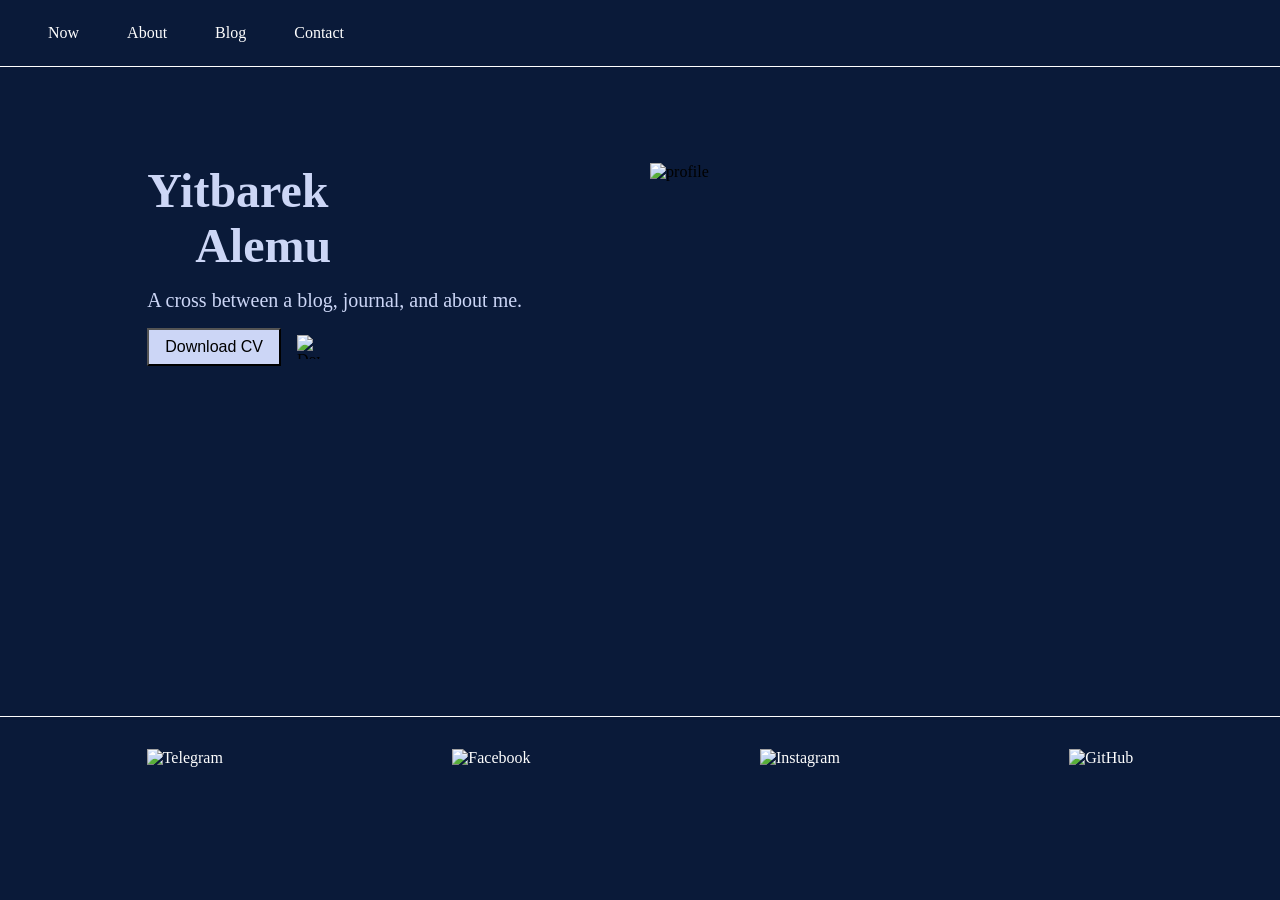
==== index.html @ fbf3dc3f "Create index.html" ====
<!DOCTYPE html>
<html lang="en">
<head>
    <meta charset="UTF-8">
    <meta name="viewport" content="width=device-width, initial-scale=1.0">
    <title>Home</title>
    <link rel="stylesheet" href="./src/css/home-style.css">
    <script src="./src/js/home.js"></script>
</head>
<body>
    <header class="site-header">
        <nav class="site-nav">
            <ul class="site-nav__list">
                <li class="site-nav__item"><a class="site-nav__link" href="now.html">Now</a></li>
                <li class="site-nav__item"><a class="site-nav__link" href="about.html">About</a></li>
                <li class="site-nav__item"><a class="site-nav__link" href="blog.html">Blog</a></li>
                <li class="site-nav__item"><a class="site-nav__link" href="contact.html">Contact</a></li>
            </ul>
        </nav>
    </header>
    <main class="site-main">
        <section class="site-hero">
            <div class="site-hero__content">
                <h1 class="site-hero__title">Yitbarek <br><span>Alemu</span></h1>
                <p class="site-hero__description">A cross between a blog, journal, and about me.</p>
                <div class="site-hero__download">
                    <button class="site-hero__download-button">Download CV</button>
                    <span class="site-hero__download-icon">
                      <img class="site-hero__download-image" src="images/download.jpg" alt="Download CV">
                    </span>
                </div>              
            </div>
            <img class="site-hero__image" src="images/home-logo.jpg" alt="profile" width="500" height="600">
        </section>
    </main>
    <footer class="site-footer">
        <ul class="site-footer__list">
            <li class="site-footer__item">
              <a class="site-footer__link" href="https://telegram.com/Jackut">
                <img class="site-footer__icon" src="images/telegram.jpg" alt="Telegram">
              </a>
            </li>
            <li class="site-footer__item">
              <a class="site-footer__link" href="https://www.fb.com/l/6lp1kJRRR">
                <img class="site-footer__icon" src="images/facebook.png" alt="Facebook">
              </a>
            </li>
            <li class="site-footer__item">
              <a class="site-footer__link" href="https://www.instagram.com/invites/contact/?igsh=1at6gk14mkm3f&utm_content=wcy7l8h">
                <img class="site-footer__icon" src="images/instagram.jpg" alt="Instagram">
              </a>
            </li>
            <li class="site-footer__item">
              <a class="site-footer__link" href="https://github.com/jaeckult">
                <img class="site-footer__icon" src="images/github.png" alt="GitHub">
              </a>
            </li>
        </ul>
    </footer>
</body>
</html>
---- src/css/home-style.css ----
/* General styles */
body {
    box-sizing: border-box;
    padding: 0;
    margin: 0;
    background-color: #0A1A39;
    display: grid;
    grid-template-rows: auto 1fr auto;
}

a {
    text-decoration: underline;
    color: #FDFDFD;
}

/* Header styles */
.site-header {
    background-color: #0A1A39;
    padding: 1rem 2rem;
    border-bottom: 0.5px solid white;
}

.site-nav__list {
    list-style: none;
    display: flex;
    gap: 1rem;
    padding: 0;
    margin: 0;
}

.site-nav__item {
    position: relative;
}

.site-nav__item:hover {
    background-color: #e0e0e0;
    color: #000;
    box-shadow: 0 0 10px rgba(0, 0, 0, 0.8);
    border-radius: 15%;
}

.site-nav__link {
    text-decoration: none;
    color: #FDFDFD;
    padding: 0.5rem 1rem;
    display: block;
}

/* Main content styles */
.site-main {
    padding: 2rem;
    margin: 5vw;
}

.site-hero {
    display: flex;
    gap: 10vw;
}

.site-hero__content {
    max-width: 50%;
    margin-left: 4vw;
}

.site-hero__title {
    font-size: 3rem;
    margin: 0;
    color: #CCD6F6;
}

.site-hero__title span {
    margin-left: 3rem;
}

.site-hero__description {
    font-size: 1.25rem;
    margin: 1rem 0;
    color: #CCD6F6;
}

.site-hero__download {
    display: flex;
    align-items: center;
    gap: 1rem;
}

.site-hero__download-button {
    padding: 0.5rem 1rem;
    font-size: 1rem;
    cursor: pointer;
    background-color: #CCD6F6;
}
.site-hero__download-button:hover {
    border-radius: 55%;
    box-shadow: 0 0 20px rgba(255, 255, 255, 0.6);
}
.site-hero__download-icon {
    display: flex;
    align-items: center;
}

.site-hero__download-image {
    width: 24px;
    height: 24px;
}

.site-hero__image {
    max-width: 35%;
    height: auto;
}

/* Footer styles */
.site-footer {
    background-color: #0A1A39;
    padding: 2rem 2rem;
    border-top: 0.5px solid #FDFDFD;
    
    
}

.site-footer__list {
    list-style: none;
    display: flex;
    justify-content: space-around;
    /* gap: 10rem; */
    padding: 0;
    margin: 0;
    
}

.site-footer__item {
    display: flex;
    align-items: center;
}

.site-footer__link {
    text-decoration: none;
    color: #FDFDFD;
}

.site-footer__icon {
    width: 24px;
    height: 24px;
}
/* Media Queries */
@media (max-width: 768px) {
    .site-nav__list {
        flex-direction: column;
        gap: 0.5rem;
    }

    .site-main {
        padding: 1rem;
        margin: 2vw;
    }

    .site-hero {
        flex-direction: column;
        gap: 2vw;
    }

    .site-hero__content {
        max-width: 100%;
        margin-left: 0;
    }

    .site-hero__title {
        font-size: 2rem;
    }

    .site-hero__description {
        font-size: 1rem;
    }

    .site-hero__image {
        max-width: 100%;
        height: auto;
    }

    .site-footer__list {
        flex-direction: column;
        gap: 0.5rem;
    }
}

@media (max-width: 480px) {
    .site-nav__list {
        flex-direction: column;
        gap: 0.5rem;
    }

    .site-main {
        padding: 1rem;
        margin: 2vw;
    }

    .site-hero {
        flex-direction: column;
        gap: 2vw;
    }

    .site-hero__content {
        max-width: 100%;
        margin-left: 0;
    }

    .site-hero__title {
        font-size: 1.5rem;
    }

    .site-hero__description {
        font-size: 0.875rem;
    }

    .site-hero__image {
        max-width: 100%;
        height: auto;
    }

    .site-footer__list {
        flex-direction: column;
        gap: 0.5rem;
    }
}
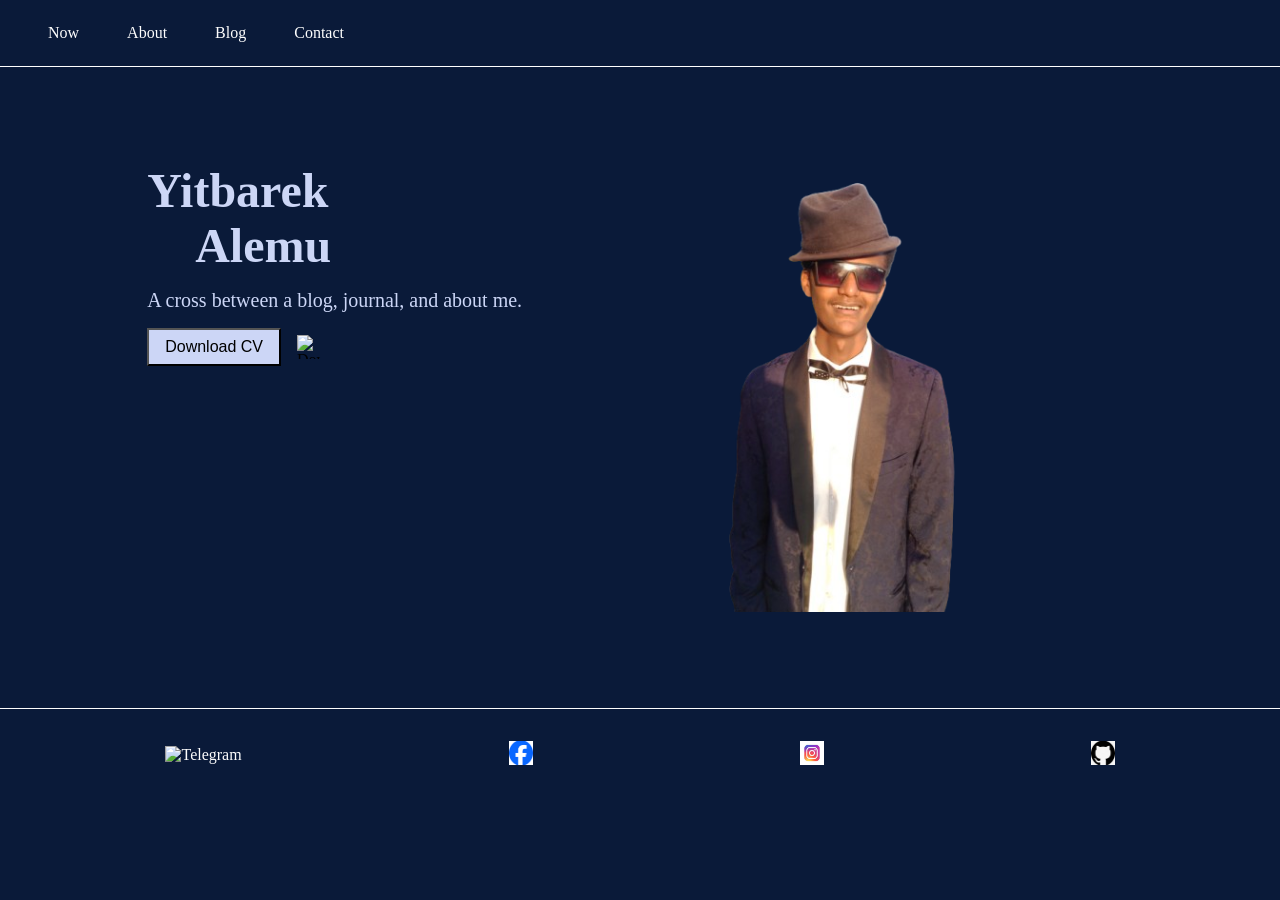
==== commit 5c2e829b: "Update index.html" ====
--- a/index.html
+++ b/index.html
@@ -11,10 +11,10 @@
     <header class="site-header">
         <nav class="site-nav">
             <ul class="site-nav__list">
-                <li class="site-nav__item"><a class="site-nav__link" href="now.html">Now</a></li>
-                <li class="site-nav__item"><a class="site-nav__link" href="about.html">About</a></li>
-                <li class="site-nav__item"><a class="site-nav__link" href="blog.html">Blog</a></li>
-                <li class="site-nav__item"><a class="site-nav__link" href="contact.html">Contact</a></li>
+                <li class="site-nav__item"><a class="site-nav__link" href="./src/">Now</a></li>
+                <li class="site-nav__item"><a class="site-nav__link" href="./about.html">About</a></li>
+                <li class="site-nav__item"><a class="site-nav__link" href="./blog.html">Blog</a></li>
+                <li class="site-nav__item"><a class="site-nav__link" href="./contact.html">Contact</a></li>
             </ul>
         </nav>
     </header>
@@ -30,29 +30,29 @@
                     </span>
                 </div>              
             </div>
-            <img class="site-hero__image" src="images/home-logo.jpg" alt="profile" width="500" height="600">
+            <img class="site-hero__image" src="./src/images/home-logo.jpg" alt="profile" width="500" height="600">
         </section>
     </main>
     <footer class="site-footer">
         <ul class="site-footer__list">
             <li class="site-footer__item">
               <a class="site-footer__link" href="https://telegram.com/Jackut">
-                <img class="site-footer__icon" src="images/telegram.jpg" alt="Telegram">
+                <img class="site-footer__icon" src="./srcimages/telegram.jpg" alt="Telegram">
               </a>
             </li>
             <li class="site-footer__item">
               <a class="site-footer__link" href="https://www.fb.com/l/6lp1kJRRR">
-                <img class="site-footer__icon" src="images/facebook.png" alt="Facebook">
+                <img class="site-footer__icon" src="./src/images/facebook.png" alt="Facebook">
               </a>
             </li>
             <li class="site-footer__item">
               <a class="site-footer__link" href="https://www.instagram.com/invites/contact/?igsh=1at6gk14mkm3f&utm_content=wcy7l8h">
-                <img class="site-footer__icon" src="images/instagram.jpg" alt="Instagram">
+                <img class="site-footer__icon" src="./src/images/instagram.jpg" alt="Instagram">
               </a>
             </li>
             <li class="site-footer__item">
               <a class="site-footer__link" href="https://github.com/jaeckult">
-                <img class="site-footer__icon" src="images/github.png" alt="GitHub">
+                <img class="site-footer__icon" src="./src/images/github.png" alt="GitHub">
               </a>
             </li>
         </ul>
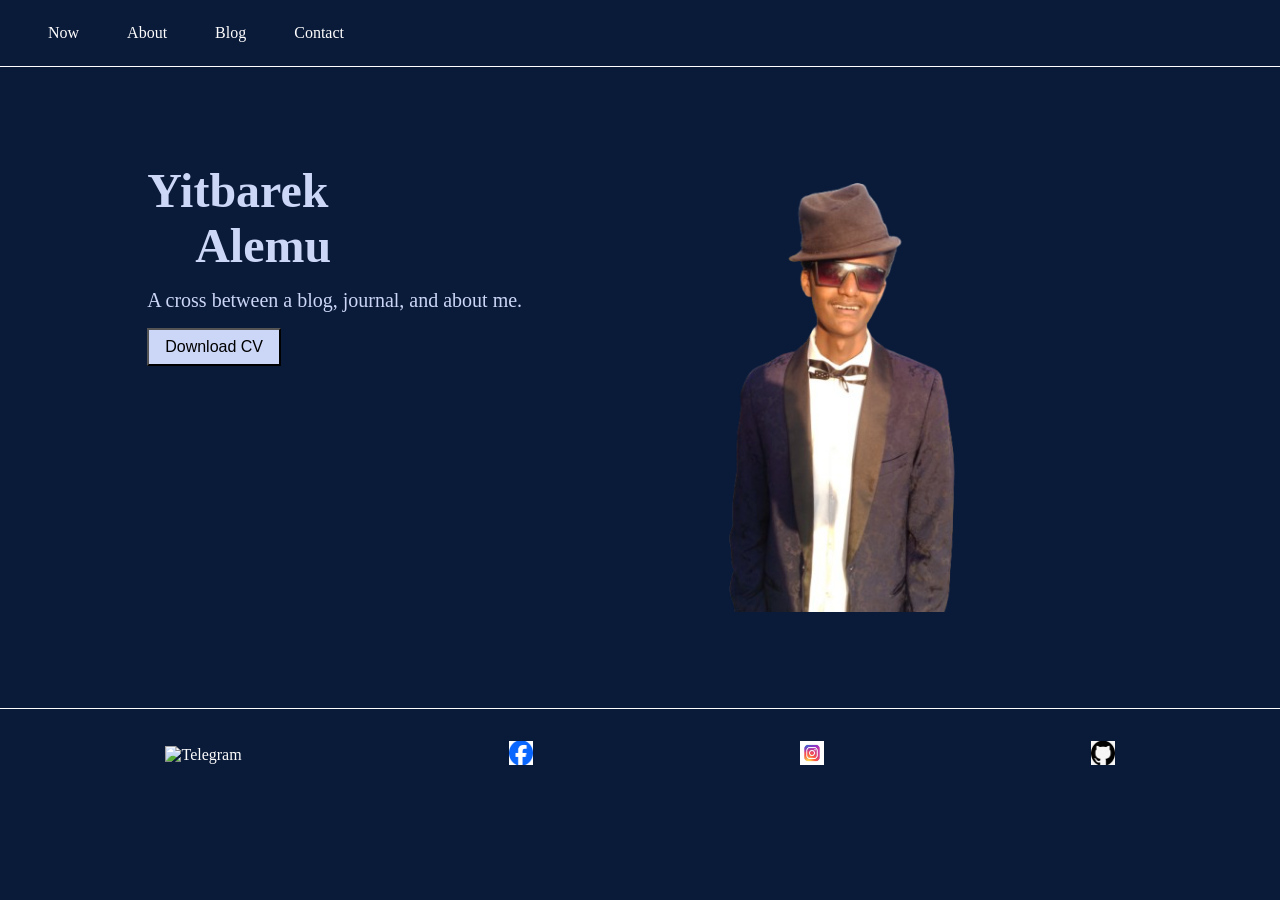
==== commit 1dbd40d0: "Update index.html" ====
--- a/index.html
+++ b/index.html
@@ -25,9 +25,6 @@
                 <p class="site-hero__description">A cross between a blog, journal, and about me.</p>
                 <div class="site-hero__download">
                     <button class="site-hero__download-button">Download CV</button>
-                    <span class="site-hero__download-icon">
-                      <img class="site-hero__download-image" src="images/download.jpg" alt="Download CV">
-                    </span>
                 </div>              
             </div>
             <img class="site-hero__image" src="./src/images/home-logo.jpg" alt="profile" width="500" height="600">
